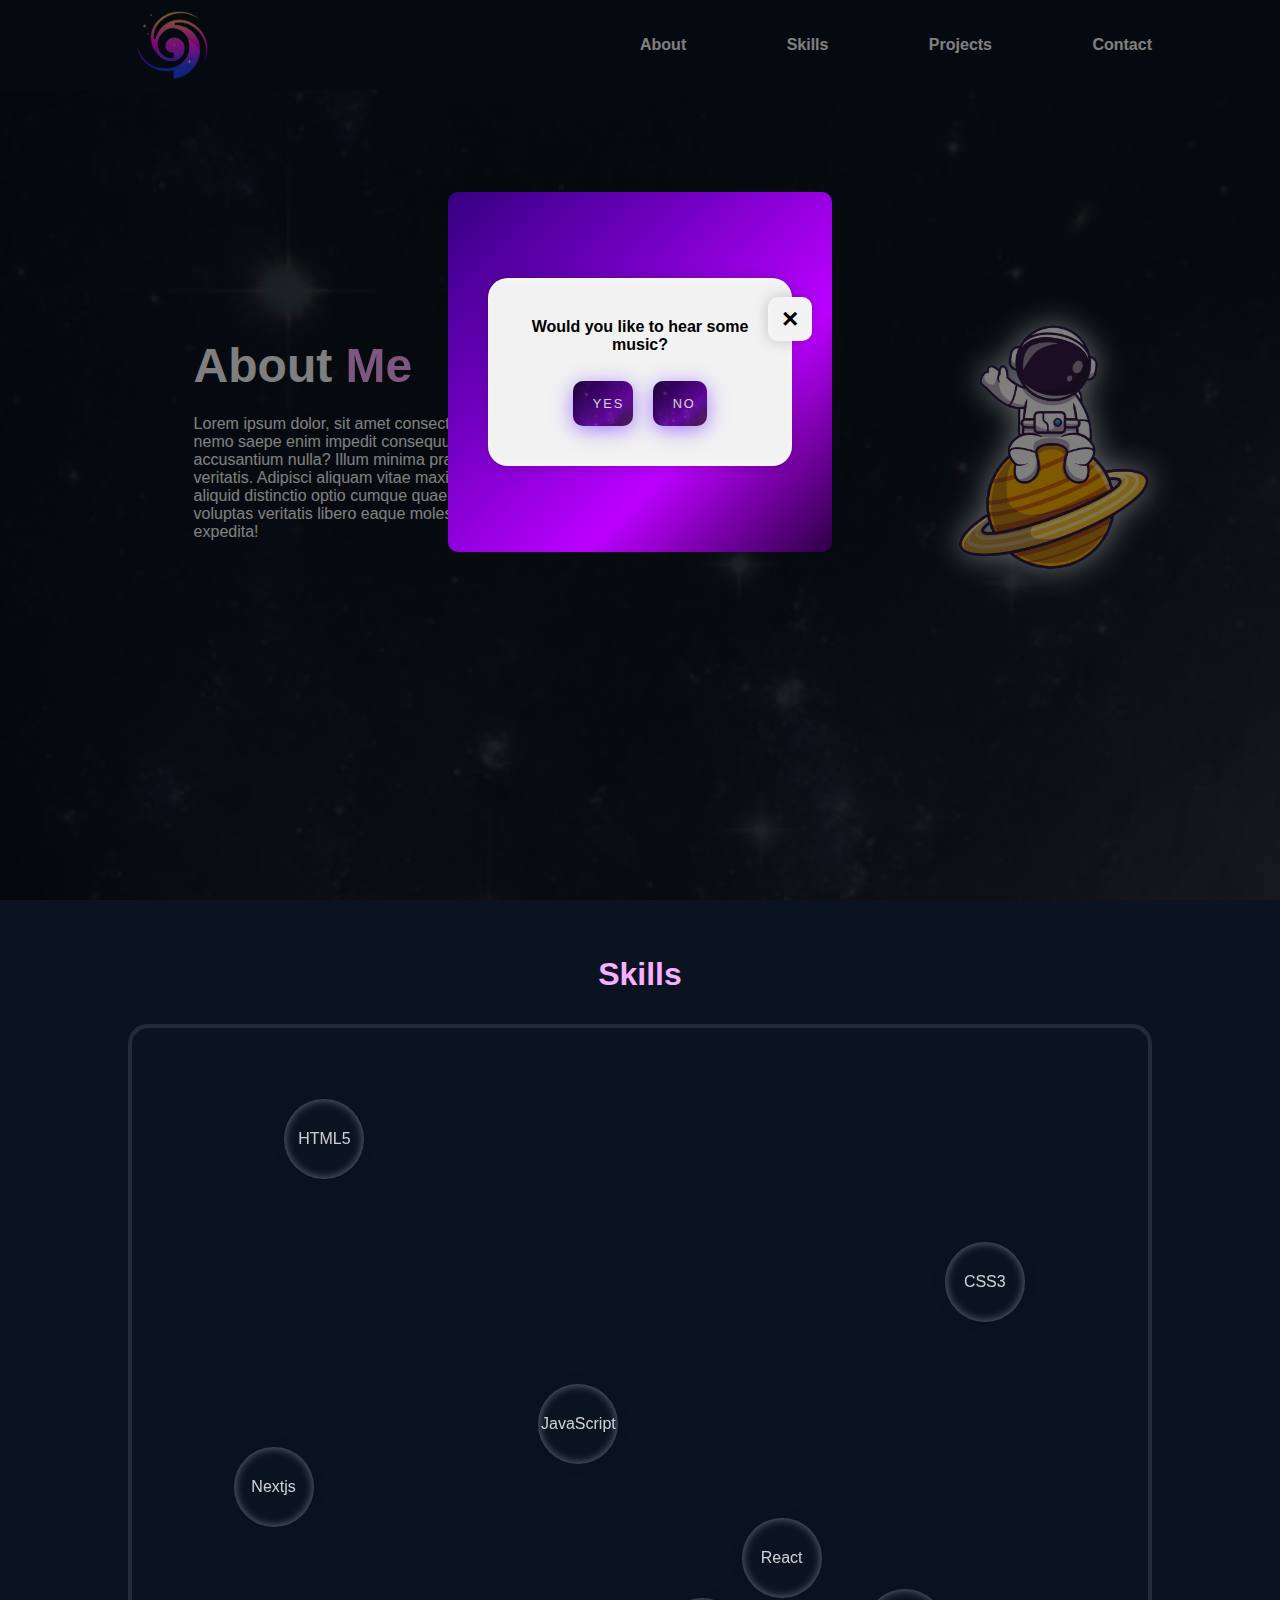
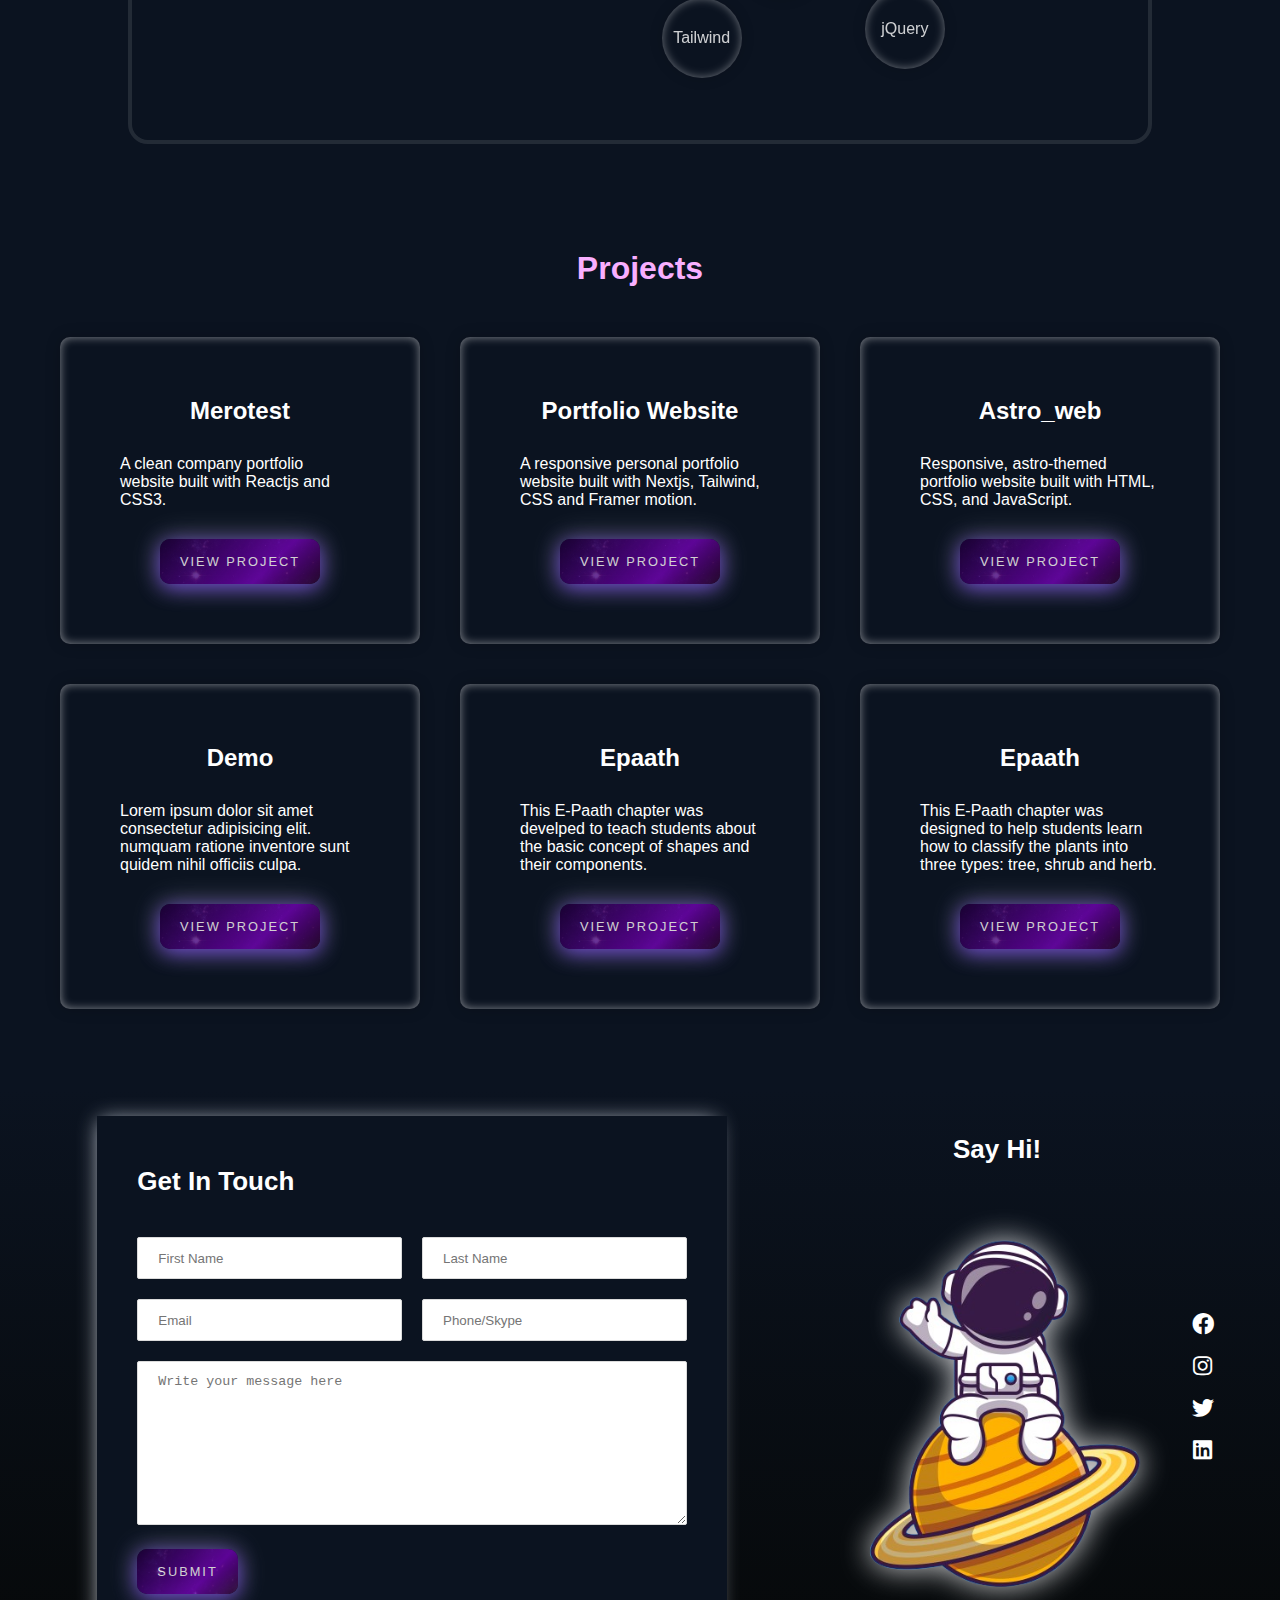
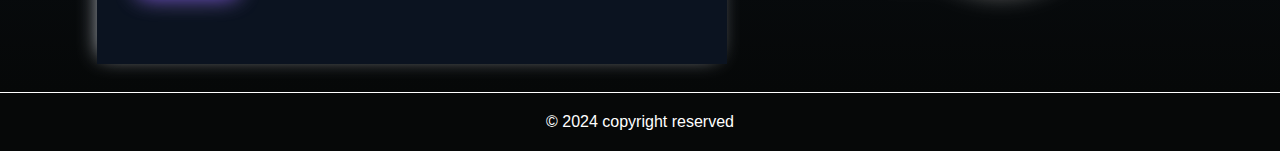
==== index.html @ e35e748c "astro themed portfolio website" ====
<!DOCTYPE html>
<html lang="en">

<head>
    <meta charset="UTF-8">
    <meta name="viewport" content="width=device-width, initial-scale=1.0">
    <link rel="preconnect" href="https://fonts.googleapis.com">
    <link rel="preconnect" href="https://fonts.gstatic.com" crossorigin>
    <link href="https://fonts.googleapis.com/css2?family=Sora:wght@100..800&display=swap" rel="stylesheet">
    <link rel="stylesheet" href="https://cdnjs.cloudflare.com/ajax/libs/font-awesome/6.0.0-beta3/css/all.min.css">

    
<link rel="stylesheet" href="./CSS/style.css">
    <link rel="stylesheet" href="./CSS/button.css">
    <link rel="stylesheet" href="./CSS/common.css">
    <title>Portfolio - day1</title>
</head>

<body>

<!-- Header Section -->
<header id="headerdiv">
    <nav>
        <img src="./Public/logo.png" alt="logo" />
        <button class="nav-toggle" aria-label="toggle navigation">
            &#9776;
        </button>
        <ul class="navclass">
            <li><a href="#about">About</a></li>
            <li><a href="#skills">Skills</a></li>
            <li><a href="#projects">Projects</a></li>
            <li><a href="#contact">Contact</a></li>
        </ul>
    </nav>
</header>


    <!-- Main Content Section -->
    <main>
        <!-- About Section -->
        <section id="about">
            <!-- <video src="./blackhole.webm" width="1000" autoplay muted loop class="herovideo" class="about_video"></video> -->
            <div class="about_info">
              
                <article class="about_info_text">
                    <h1>About <span>Me</span></h1>
                    <p>Lorem ipsum dolor, sit amet consectetur adipisicing elit. Harum aliquid eum nemo saepe enim
                        impedit consequuntur, voluptatibus minima incidunt hic accusantium nulla? Illum minima
                        praesentium adipisci dicta laboriosam error veritatis.
                        Adipisci aliquam vitae maxime dignissimos sit, delectus autem nemo aliquid distinctio optio
                        cumque quae vero exercitationem odio ipsa veniam voluptas veritatis libero eaque molestias.
                        Quisquam tempora ab dolorem quo expedita!
                      
                    </p>
                </article>
                <img src="./Public/astro.png" alt="error loading page" class="about_img">
            </div>
        </section>

      <!-- Skills Section -->
  <section id="skills">
    <header>
        <h2 class="header_skills">Skills</h2>
    </header>
    <ul class="skills_ul">
        <li>HTML5</li>
        <li>CSS3</li>
        <li>JavaScript</li>
        <li>React</li>
        <li>jQuery</li>
        <li>Tailwind</li>
        <li>Nextjs</li>
    </ul>
</section>

<!-- Projects Section -->
<section id="projects">
    <header>
        <h2 class="header_projects" >Projects</h2>
    </header>
   <div class="projects_card">
    <article class="1">
        <h3>Merotest</h3>
        <p>A clean company portfolio website built with Reactjs and CSS3.</p>
        <button type="button" class="space-button" onclick="window.open('https://merotest.vercel.app/', '_blank');">
          View project
      </button>
    </article>
    <article article class="2">
        <h3>Portfolio Website</h3>
        <p>A responsive personal portfolio website built with Nextjs, Tailwind, CSS and Framer motion.</p>
        <button type="button" class="space-button">View project</button>
    </article>
    <article article class="3">
        <h3>Astro_web</h3>
        <p>Responsive, astro-themed portfolio website built with HTML, CSS, and JavaScript.</p>
        <button type="button" class="space-button">View project</button>
    </article>
    <!-- 4th -->
    <article article class="4">
        <h3>Demo</h3>
        <p>Lorem ipsum dolor sit amet consectetur adipisicing elit.
          numquam ratione inventore sunt quidem nihil officiis culpa.</p>
        <button type="button" class="space-button">View project</button>
    </article>

    <!-- 5th -->
    <article article class="5">
        <h3>Epaath</h3>
        <p>This E-Paath chapter was develped to teach students about the basic concept
           of shapes and their components.</p>

        <button type="button" class="space-button" onclick="window.open('https://epaath.olenepal.org/start.html?id=scilap01&lang=en&grade=1', '_blank');">
          View project
      </button>
    </article>

    <!-- 6th -->
    <article class="6">
      <h3>Epaath</h3>
      <p>This E-Paath chapter was designed to help students learn how to classify the plants into three types: tree, shrub and herb.</p>
      <button type="button" class="space-button" onclick="window.open('https://epaath.olenepal.org/start.html?id=matngs01&lang=en&grade=2', '_blank');">
          View project
      </button>
  </article>
  

   </div>
</section>

        
<!-- Contact Form Section -->
<section id="contact" class="footer_get_touch_outer">
    <div class="container">
      <div class="footer_get_touch_inner grid-70-30">
        <div class="colmun-70 get_form">
          <div class="get_form_inner">
            <div class="get_form_inner_text">
              <h3>Get In Touch</h3>
            </div>
            <form action="#">
              <div class="grid-50-50">
                <input type="text" placeholder="First Name" required>
                <input type="text" placeholder="Last Name" required>
                <input type="email" placeholder="Email" required>
                <input type="tel" placeholder="Phone/Skype" required>
              </div>
              <div class="grid-full">
                <textarea placeholder="Write your message here" cols="30" rows="10" required></textarea>
                <button type="submit" class="space-button">Submit</button>
              </div>
            </form>
          </div>
        </div>
        <div class="colmun-30 get_say_form">
          <h5>Say Hi!</h5>
            <img src="./Public/astro.png" alt="Contact Image" style="max-width:100%; height:auto;">
          
          <ul class="get_say_social-icn">
            <li><a href="#"><i class="fab fa-facebook"></i></a></li> <!-- Facebook brand icon -->
            <li><a href="#"><i class="fab fa-instagram"></i></a></li> <!-- Instagram brand icon -->
            <li><a href="#"><i class="fab fa-twitter"></i></a></li> <!-- Twitter brand icon -->
            <li><a href="#"><i class="fab fa-linkedin"></i></a></li> <!-- LinkedIn brand icon -->
          </ul>
        </div>       
        </div>        
      </div>
    </div>
  </section>

  <!-- Footer Section -->
  <footer >
    <p>&copy; 2024 copyright reserved</p>
</footer>
    </main>
    <audio id="background-audio" loop autoplay controls muted>
      <source src="./Public/audio.mp3" type="audio/mp3">
      Your browser does not support audio.
  </audio>
  
  
  <!-- Modal Structure -->
  <div id="music-modal" class="modal">
      <div class="modal-content">
     <span class="close-button">&times;</span>
     <div class="top">    
      <h2 class="modal_h2">Would you like to hear some music?</h2>
      <div class="btn">  <button id="yes-button" class="space-button btn-modal">Yes</button>
          <button id="no-button" class="space-button btn-modal">No</button></div></div>
  
  </div>
  </div>
</body>
<script src="./JS/script.js"></script>
</html>
---- CSS/style.css ----
* {
    padding: 0;
    margin: 0;
    box-sizing: border-box;
}

html,
body {
    margin: 0;
    padding: 0;
    overflow-x: hidden;
    /* font-family: "Sora", sans-serif;
    font-family: "Roboto Condensed", sans-serif; */
    font-family: "Roboto Flex", sans-serif;
    font-weight: 500;
    font-style: normal;
  
    /* Prevent horizontal overflow */
}


body::after{
     content: '';
    position: absolute;
    top: 0;
    left: 0;
    width: 100%;
    height: 100%;
    background-image: url('/Public/sky-space-dark-galaxy.jpg'); /* Use a sparkle/star texture image */
    background-size: 200%;
    opacity: 0.2;
    pointer-events: none; /* Ensure it doesn't interfere with button functionality */
    animation: sparkle 5s linear infinite;
    
}
#background-audio{
display: none;
}

#headerdiv {
    height: 10vh;
    background: #0b1320;
    width: 100%;
    position: fixed;
    z-index: 999;
}

/* General navbar styling */
nav {
    display: flex;
    justify-content: space-between;
    align-items: center;
    width: 80%;
    margin: 0 auto;
    height: 100%;
    flex-wrap: nowrap;
}

.navclass {
    display: flex;
    align-items: center;
    justify-content: space-between;
    width: 50%;
}

nav>img{
    height: 100%;
    object-fit: contain;
}
/* Hide the nav links initially on smaller screens */
ul {
    list-style: none;
    display: flex;
    flex-direction: row;
    gap: 1rem;
}

ul > li > a {
    text-decoration: none;
    color: white;
    font-weight: bold;
}
.nav-toggle {
    display: none;
}
/* Responsive styling for small screens */
@media screen and (max-width: 768px) {
    nav {
        position: relative;
        width: 100%;
        padding: 0;
    }

    /* Toggle button (hamburger menu) styling */
    .nav-toggle {
        display: block;
        background-color: transparent;
        color: white;
        border: none;
        font-size: 3rem;
        cursor: pointer;
        margin-right: 20px;
    }

    /* Initially hide the navigation links */
    .navclass {
        position: fixed;
        top: 0;
        left: -100%; /* Hidden outside the viewport */
        width: 70%; /* Adjust width of the menu */
        height: 100vh;
        background: rgba(255, 255, 255, 0.2); /* Glassmorphism effect */
        backdrop-filter: blur(10px);
        display: flex;
        flex-direction: column;
        justify-content: center;
        gap: 1.5rem;
        transition: left 0.5s ease; /* Smooth transition for sliding */
        z-index: 1000;
    }

    /* Show the menu when active */
    .navclass.active {
        left: 0; /* Slide in from the left */
    }

    ul {
        flex-direction: column;
        gap: 1.5rem;
        margin: 0;
        padding: 0;
    }

    ul > li {
        text-align: center;
    }

    ul > li > a {
        color: #fff;
        font-size: 1.2rem;
        text-transform: uppercase;
    }

   
}

/* navbar ends */

/* about section starts here */
#about {
    position: relative;
    box-sizing: border-box;
    height: 100dvh;
    background: #0b1320;
    display: flex;
    justify-content: center;
    align-items: center;
    padding: 20px;
}

.about_info {
    display: flex;
    justify-content: space-between;
    align-items: center;
    width: 90%;
    max-width: 1200px;
}

/* Text section */
.about_info_text {
    flex-grow: 2;
    color: white;
    padding: 10%;
}

.about_info_text > h1 {
    font-size: 3rem;
    font-weight: bolder;
}

.about_info_text > p {
    margin: 22px 0px;
    font-size: 1rem;
}

/* Image styling */
.about_img {
    max-width: 100%;
    height: auto;
    width: 300px;
    margin-left: 20px;
    filter: drop-shadow(0 0 15px rgba(255, 255, 255, 0.8)); /* Creates a soft glow */
}

/* Responsive design */
@media (max-width: 1024px) {
    .about_info {
        flex-direction: column;
        align-items: center;
        text-align: center;
    }

    .about_info_text {
        padding: 5%;
    }

    .about_info_text > h1 {
        font-size: 2.5rem;
    }

    .about_img {
        margin-left: 0;
        margin-top: 20px;
        width: 250px;
    }
}

@media (max-width: 768px) {
    .about_info_text > h1 {
        font-size: 2rem;
    }

    .about_info_text > p {
        font-size: 0.9rem;
    }

    .about_img {
        width: 200px;
    }
}

@media (max-width: 480px) {
    .about_info_text > h1 {
        font-size: 1.5rem;
    }

    .about_info_text > p {
        font-size: 0.8rem;
    }

    .about_img {
        width: 150px;
    }
}

/* Skills section */
#skills {
    background: #0b1320;
    display: flex;
    flex-direction: column;
    align-items: center;
    justify-content: space-around;
    padding: 50px 0;
    height: 100vh;
   
}

/* Header styling */
.header_skills,
.header_projects {
    margin-bottom: 20px;
    font-size: 2rem;
    color: #fff;
}

/* Skills container */
.skills_ul {
    position: relative;
    width: 80%;
    height: 80vh;
    /* Control the height of the bubble area */
    display: flex;
    justify-content: space-evenly;
    align-items: center;
    flex-wrap: wrap;
    border: 4px solid rgba(255, 255, 255, 0.1);
    border-radius: 20px;
    overflow: hidden;
    /* Keep bubbles inside */
}

/* Bubble appearance */
.skills_ul>li {
    position: absolute;
    border-radius: 50%;
    height: 80px;
    width: 80px;
    display: flex;
    align-items: center;
    justify-content: center;
    font-size: 1rem;
    color: #fff;
    border: radial-gradient(circle at 30% 30%, rgba(255, 255, 255, 0.7), rgba(255, 255, 255, 0.2));
    /* Bubble gradient */
    box-shadow: inset 0 0 10px rgba(255, 255, 255, 0.5), 0 0 15px rgba(0, 0, 0, 0.2);
    /* Light shadow and reflection */
    animation: float 15s ease-in-out infinite;
    opacity: 0.8;
    z-index: 1;
}

/* Different starting positions for scattered layout */
.skills_ul>li:nth-child(1) {
    top: 10%;
    left: 15%;
    animation-duration: 12s;
}

.skills_ul>li:nth-child(2) {
    top: 30%;
    left: 80%;
    animation-duration: 16s;
}

.skills_ul>li:nth-child(3) {
    top: 50%;
    left: 40%;
    animation-duration: 14s;
}

.skills_ul>li:nth-child(4) {
    bottom: 20%;
    left: 60%;
    animation-duration: 18s;
}

.skills_ul>li:nth-child(5) {
    bottom: 10%;
    right: 20%;
    animation-duration: 20s;
}

.skills_ul>li:nth-child(6) {
    top: 80%;
    right: 40%;
    animation-duration: 10s;
}

.skills_ul>li:nth-child(7) {
    bottom: 30%;
    left: 10%;
    animation-duration: 15s;
}

/* Animation: floating and drifting */
@keyframes float {
    0% {
        transform: translate(0, 0) scale(1);
        opacity: 0.6;
    }

    25% {
        transform: translate(30px, -50px) scale(1.1);
        opacity: 0.8;
    }

    50% {
        transform: translate(-30px, -100px) scale(0.9);
        opacity: 1;
    }

    75% {
        transform: translate(60px, -30px) scale(1.2);
        opacity: 0.7;
    }

    100% {
        transform: translate(0, 0) scale(1);
        opacity: 0.6;
    }
}

/* Projects Section */
#projects {
    background:#0b1320;
    display: flex;
    flex-direction: column;
    align-items: center;
    justify-content: space-around;
    padding: 50px;
    height: 100%;
    
}

.projects_card {
    display: grid;
    grid-template-columns: repeat(3, 1fr); /* 3 equal columns */
    gap: 20px; 
    color: white;
    width: 100%;
    margin: 20px;
  }
  

.projects_card>article {
    display: flex;
    flex-direction: column;
    align-items: center;
    align-content: center;
    justify-content: center;
    margin: 10px 10px 10px 10px;
    padding: 60px;
    box-shadow: inset 0 0 10px rgba(255, 255, 255, 0.5), 0 0 15px rgba(0, 0, 0, 0.2);
    border-radius: 10px;
    gap: 30px;
}

article h3 {
    font-size: 1.5rem;
}

article p {
    font-size: 1rem;
}

article>h1>span{
    background:  #f9afff;
    -webkit-background-clip: text; /* For Safari */
    background-clip: text;
    color: transparent;
}

article h3 {
    font-size: 1.5rem;
}

article p {
    font-size: 1rem;
}

.space-button {
    padding: 10px 20px;
    border: none;
    color: black;
    border-radius: 5px;
    cursor: pointer;
}

/* Responsive Design */

/* For medium screens (Tablets, smaller desktops) */
@media (max-width: 1024px) {
    .projects_card {
        grid-template-columns: repeat(2, 1fr); /* 2 columns */
    }

    .projects_card > article {
        padding: 30px;
    }
}

/* For small screens (Mobile devices) */
@media  (max-width: 768px) {
    .projects_card {
        grid-template-columns: 1fr; /* Single column */
    }

    .projects_card > article {
        padding: 20px;
    }

    article h3 {
        font-size: 1.2rem;
    }

    article p {
        font-size: 0.9rem;
    }

    .space-button {
        padding: 8px 16px;
    }
}


/* skills section ends here */

/* *************************************** */


/* contact section starts from here */
  #contact{
    background: linear-gradient(to bottom, #0b1320, #060808);
  }
  .container {
    width: 95%;
    max-width: 1140px;
    margin: auto;
  }
  .grid-70-30 {
    display: grid;
    grid-template-columns: 60% 40%;
  }
  .get_form{
    margin: 4%;
    background: #0b1320;
  }
  .get_form_inner {
    display: block;
    padding: 50px 40px;
    box-shadow: -4px -2px 20px -7px #cfd5df;
  }
  input[type="text"], input[type="text"], input[type="email"], input[type="tel"] {
    border: 1px solid #dbdbdb;
    border-radius: 2px;
    color: #333;
    height: 42px;
    padding: 0 0 0 20px;
    width: 100%;
    outline: 0;
  }
  .grid-50-50 {
    display: grid;
    grid-template-columns: 1fr 1fr;
    grid-gap: 20px;
  }
  .grid-full {
    margin: 20px 0;
  }
  textarea {
    border: 1px solid #dbdbdb;
    border-radius: 2px;
    color: #333;
    padding: 12px 0 0 20px;
    width: 100%;
    outline: 0;
    margin-bottom: 20px;
  }
  .get_form_inner_text h3 {
    color: white;
    font-size: 26px;
    font-weight: 600;
    margin-bottom: 40px;
  }

  .get_say_form {
    display: inline-block;
    padding: 45px 0 25px 30px;
    position: relative;
    text-align: center;
  }
  .get_say_form>img{
     filter: drop-shadow(0 0 15px rgba(255, 255, 255, 0.8)); /* Creates a soft glow */
  }
  .get_say_form h5 {
    color: #fff;
    font-size: 26px;
    margin: 0 0 40px;
  }

  ul {
    list-style: none;
    padding: 0;
    margin: 0;
  }
  .get_say_social-icn {
    display: flex;
    position: absolute;
    flex-direction: column;
    top: 37%;
    left: 96%;
  }
  .get_say_social-icn a {
    font-size: 22px;
    color: #fff;
    padding: 0 20px 0 0;
  }
  .get_say_info_sec i {
    color: #fff;
    font-size: 32px;
  }
  .get_say_info_sec > li {
    display: grid;
    grid-template-columns: 40px auto;
    align-items: center;
    margin-bottom: 40px;
  }
  .get_say_info_sec > li a {
    width: 100%;
    display: block;
    padding: 15px 25px;
    color: #fff;
    font-size: 16px;
    text-decoration: unset;
    font-weight: 500;
    background: #162b65;
    border-radius: 5px 0 0 5px;

  }
  #contact{
    transition: all 0.3s ease;
    position: relative;
    cursor: pointer;
    overflow: hidden;
  }

  /* for responsive */

  @media (max-width: 768px) {
.grid-70-30{
    grid-template-columns: 1fr;
}
  }

  footer{
    display: flex;
    justify-content: center;
    align-items: center;
    color: white;
    background: #060808;
    padding: 20px;
    border-top: 1px solid white;
}
---- CSS/button.css ----
/* Space-themed button */
.space-button {
    padding: 15px 20px;
    font-size: 0.8rem;
    font-family: 'Arial', sans-serif;
    color: white;
    text-transform: uppercase;
    letter-spacing: 2px;
    border: none;
    border-radius: 10px;
    background: linear-gradient(135deg, #1f003d, #440078, #6e00b6, #22002a); /* Galactic gradient */
    box-shadow: 0 4px 20px rgba(130, 75, 255, 0.7), 0 0 30px rgba(255, 255, 255, 0.3); /* Outer glow */
    position: relative;
    cursor: pointer;
    overflow: hidden;
    transition: all 0.3s ease;
}

.space-button::before {
    content: '';
    position: absolute;
    top: 50%;
    left: 50%;
    width: 300%;
    height: 300%;
    background: radial-gradient(circle at 50% 50%, rgba(255, 255, 255, 0.6), rgba(255, 255, 255, 0.2), rgba(0, 0, 0, 0));
    transform: translate(-50%, -50%);
    opacity: 0;
    transition: all 0.5s ease;
}

.space-button:hover::before {
    opacity: 1;
    transform: translate(-50%, -50%) scale(0.9); /* Shrink the radial effect on hover */
}

.space-button:hover {
    background: linear-gradient(135deg, #360082, #7100c1, #bb00ff, #2f0047); /* Change gradient on hover */
    box-shadow: 0 4px 25px rgba(130, 75, 255, 0.9), 0 0 40px rgba(255, 255, 255, 0.5); /* Intensify glow */
}

.space-button:active {
    transform: scale(0.98); /* Button press effect */
}

/* Optional: Add some subtle sparkles */
.space-button::after {
    content: '';
    position: absolute;
    top: 0;
    left: 0;
    width: 100%;
    height: 100%;
    background-image: url('../Public/sky-space-dark-galaxy.jpg'); /* Use a sparkle/star texture image */
    background-size: 200%;
    opacity: 0.2;
    pointer-events: none; /* Ensure it doesn't interfere with button functionality */
    animation: sparkle 5s linear infinite;
}

@keyframes sparkle {
    0% {
        background-position: 0 0;
    }
    100% {
        background-position: 100% 100%;
    }
}
---- CSS/common.css ----
.header_skills, .header_projects{
    color: #f9afff;
    font-weight:bolder;
font-size: 2rem;
} 
.modal {
  display: none; /* Initially hidden */
  position: fixed;
  z-index: 999999;
  left: 0;
  top: 0;
  width: 100%;
  height: 100%;
  background-color: rgba(0, 0, 0, 0.5); /* Semi-transparent background */
}

.modal-content {
  display: flex;
  flex-direction: column;
  align-items: center;
  justify-content: center;
  background: linear-gradient(135deg, #360082, #7100c1, #bb00ff, #2f0047); /* Change gradient on hover */
  margin: 15% auto;
  padding: 20px;
  width: 30%;
  height: 40%;
  border-radius: 10px;
  gap: 30px;
}


.close-button {
  position: absolute;
  color: black;
  /* float: right; */
  font-size: 28px;
  font-weight: bold;
  box-shadow: inset 0 0 10px rgba(255, 255, 255, 0.5), 0 0 15px rgba(0, 0, 0, 0.2);
  border-radius: 10px;
  top: 33%;
  left: 60%;
  background-color: #f2f2f2; /* Slight hover effect */
  padding: 6px 14px 6px 14px;
}

.close-button:hover, .close-button:focus {
  text-decoration: none;
  cursor: pointer;
 
transition: ease 1s;
}

.top {
  display: flex;
  flex-direction: column;
  align-items: center;
  justify-content: center;
  padding: 40px;
  margin: 20px;
  background-color: #f2f2f2; /* Slight hover effect */
  gap: 3px;
  box-shadow: inset 0 0 10px rgba(255, 255, 255, 0.5), 0 0 15px rgba(0, 0, 0, 0.2);
  border-radius: 20px;
}

.modal_h2 {
  font-size: 1rem;
  text-align: center;
}

.btn {
  display: flex; /* Align buttons horizontally */
  justify-content: space-between; /* Space between the buttons */
  gap: 20px; /* Add space between buttons */
  margin-top: 11%;
  width: 60%; /* Ensure the button container takes full width */
}


.about_info, .get_form, img{
  z-index:99;
}
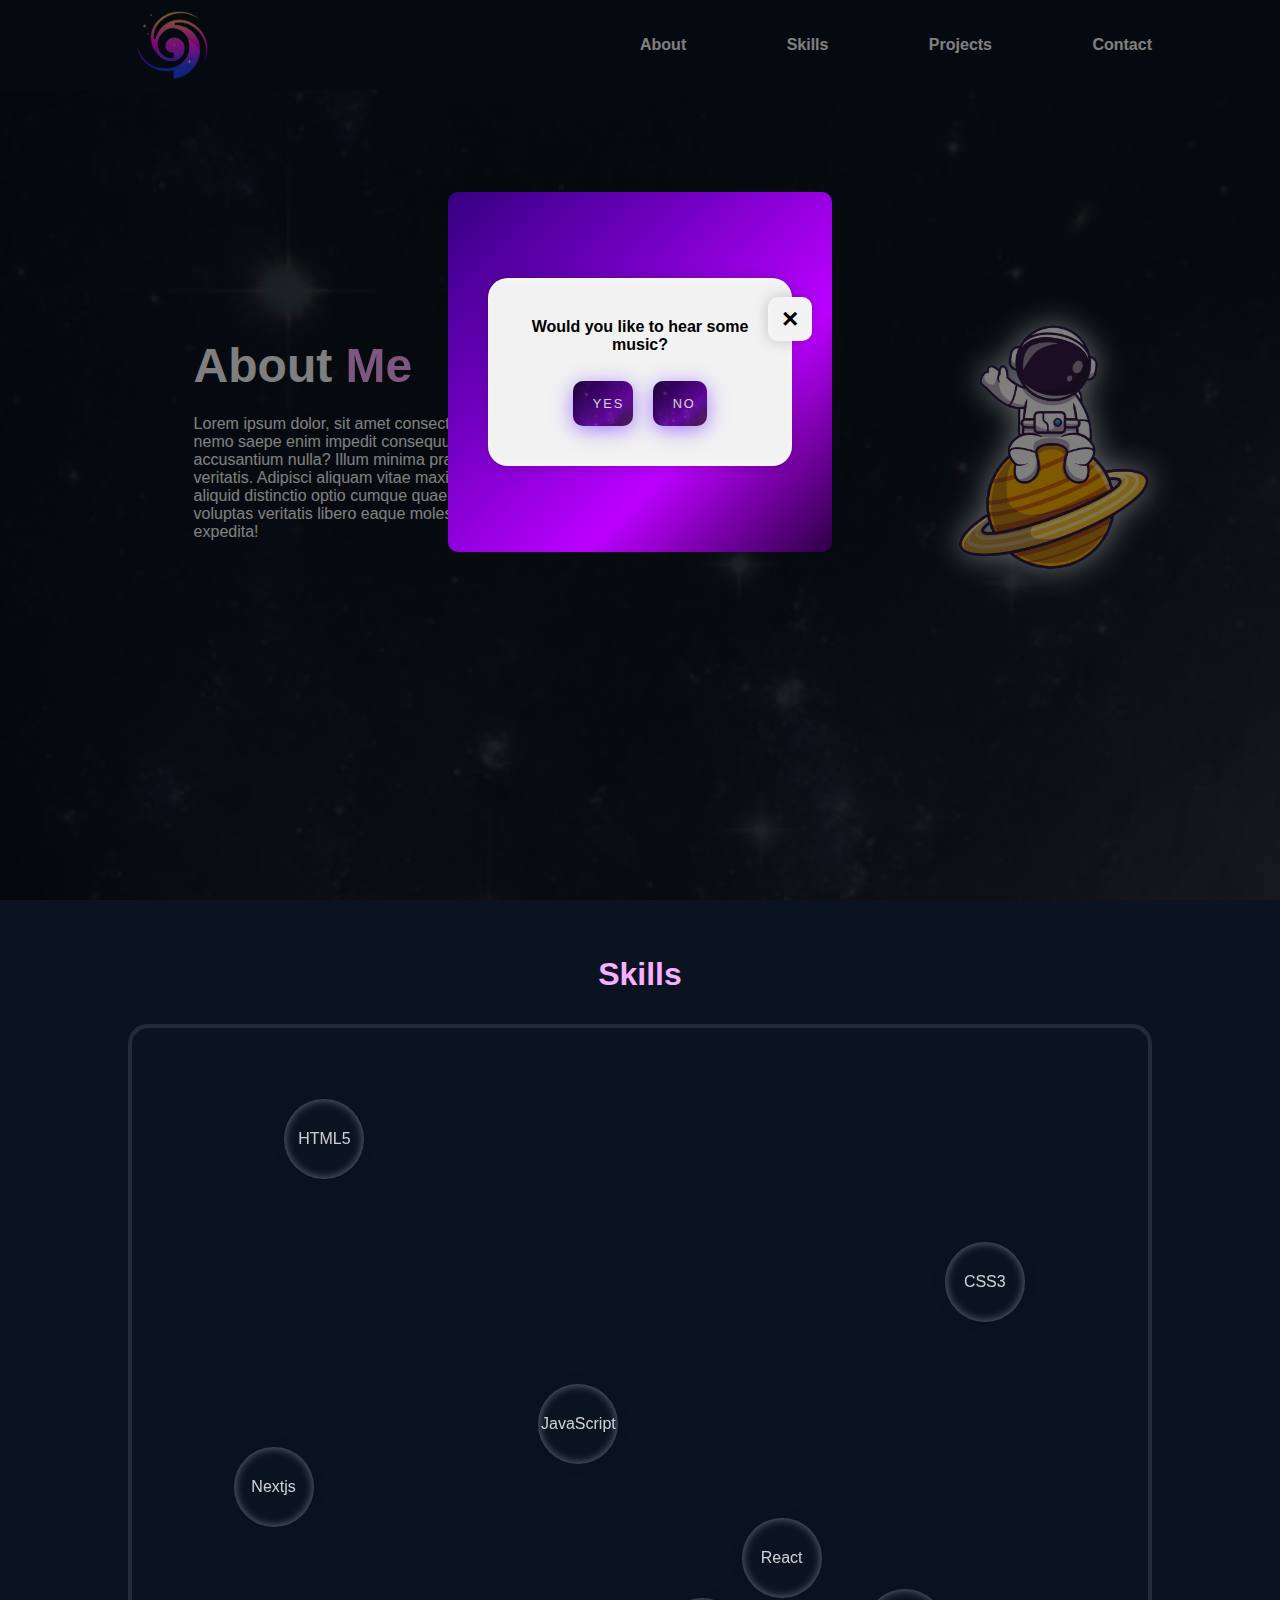
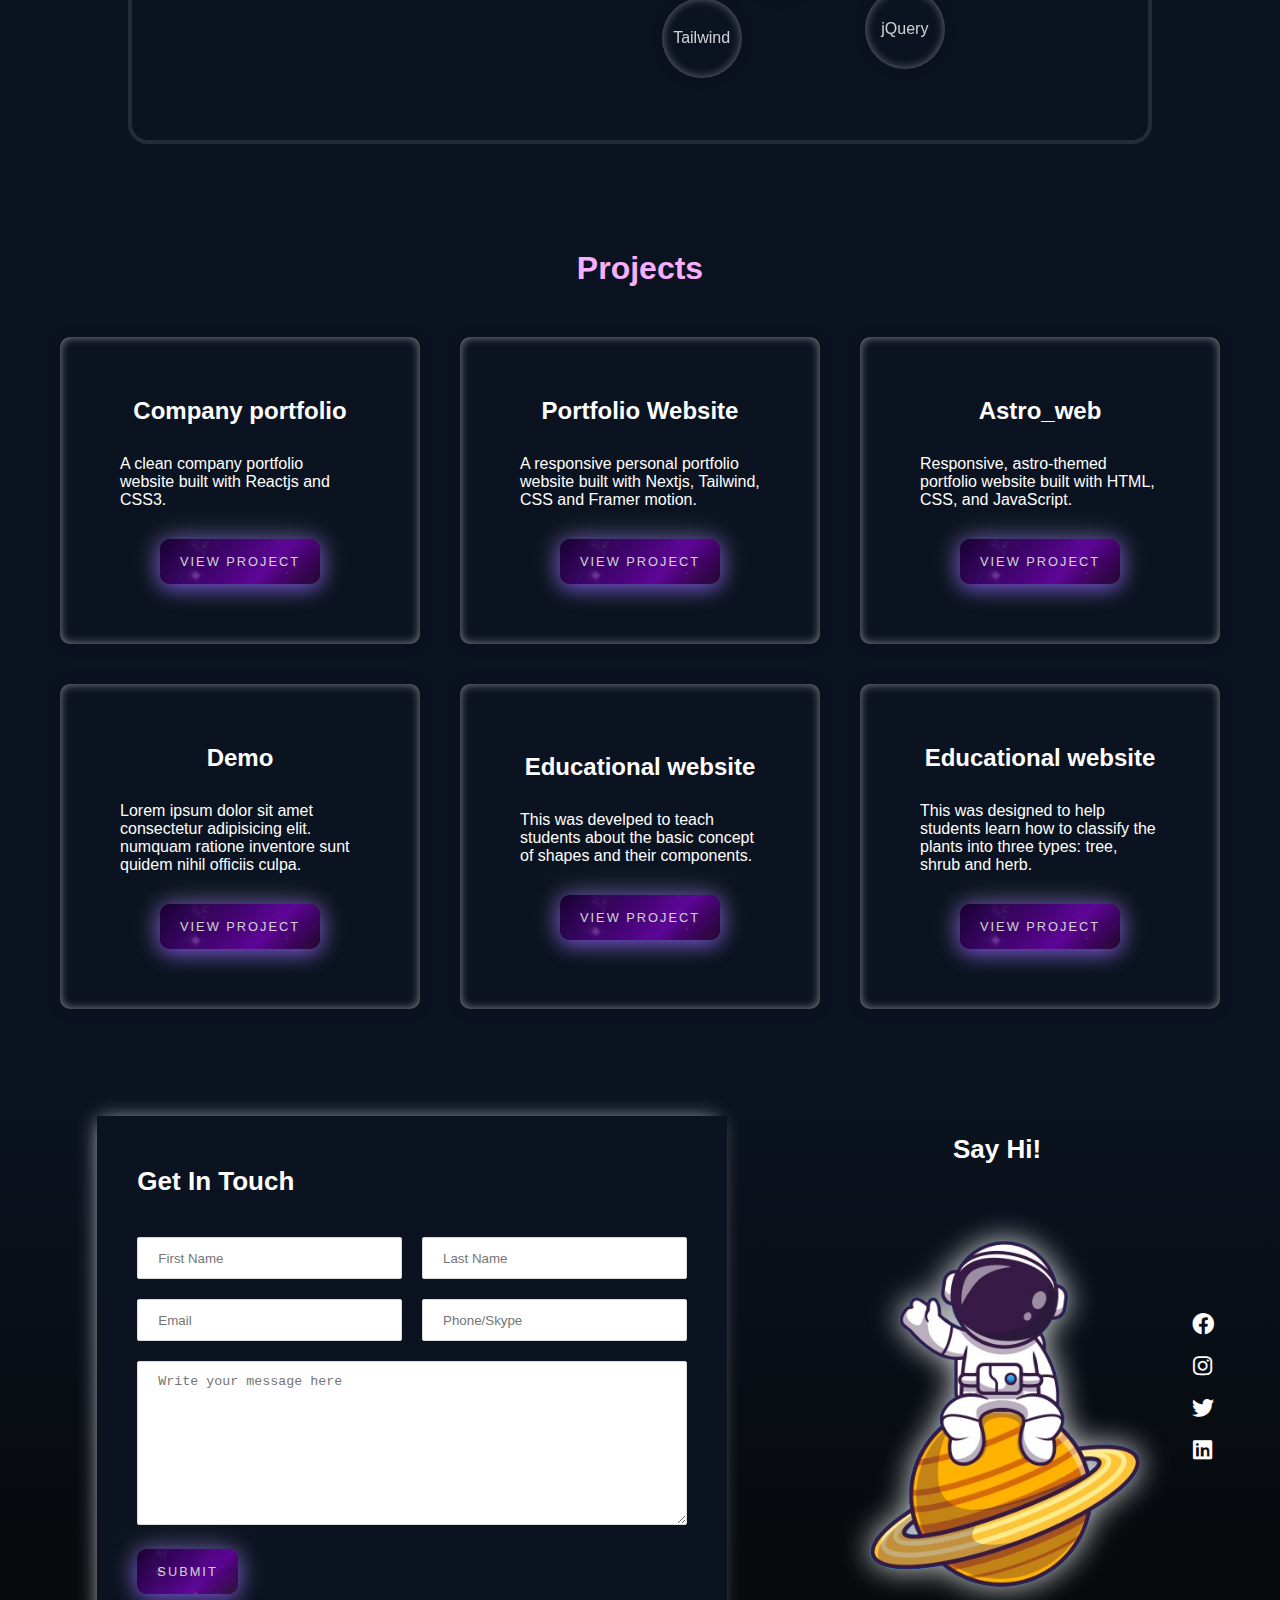
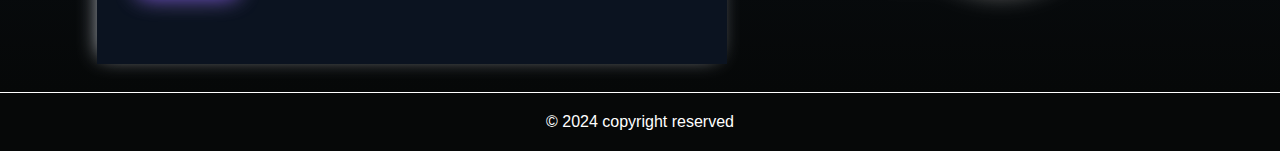
==== commit bb8422cc: "changes" ====
--- a/index.html
+++ b/index.html
@@ -80,7 +80,7 @@
     </header>
    <div class="projects_card">
     <article class="1">
-        <h3>Merotest</h3>
+        <h3>Company portfolio</h3>
         <p>A clean company portfolio website built with Reactjs and CSS3.</p>
         <button type="button" class="space-button" onclick="window.open('https://merotest.vercel.app/', '_blank');">
           View project
@@ -106,8 +106,8 @@
 
     <!-- 5th -->
     <article article class="5">
-        <h3>Epaath</h3>
-        <p>This E-Paath chapter was develped to teach students about the basic concept
+        <h3>Educational website</h3>
+        <p>This was develped to teach students about the basic concept
            of shapes and their components.</p>
 
         <button type="button" class="space-button" onclick="window.open('https://epaath.olenepal.org/start.html?id=scilap01&lang=en&grade=1', '_blank');">
@@ -117,8 +117,8 @@
 
     <!-- 6th -->
     <article class="6">
-      <h3>Epaath</h3>
-      <p>This E-Paath chapter was designed to help students learn how to classify the plants into three types: tree, shrub and herb.</p>
+      <h3>Educational website</h3>
+      <p>This was designed to help students learn how to classify the plants into three types: tree, shrub and herb.</p>
       <button type="button" class="space-button" onclick="window.open('https://epaath.olenepal.org/start.html?id=matngs01&lang=en&grade=2', '_blank');">
           View project
       </button>
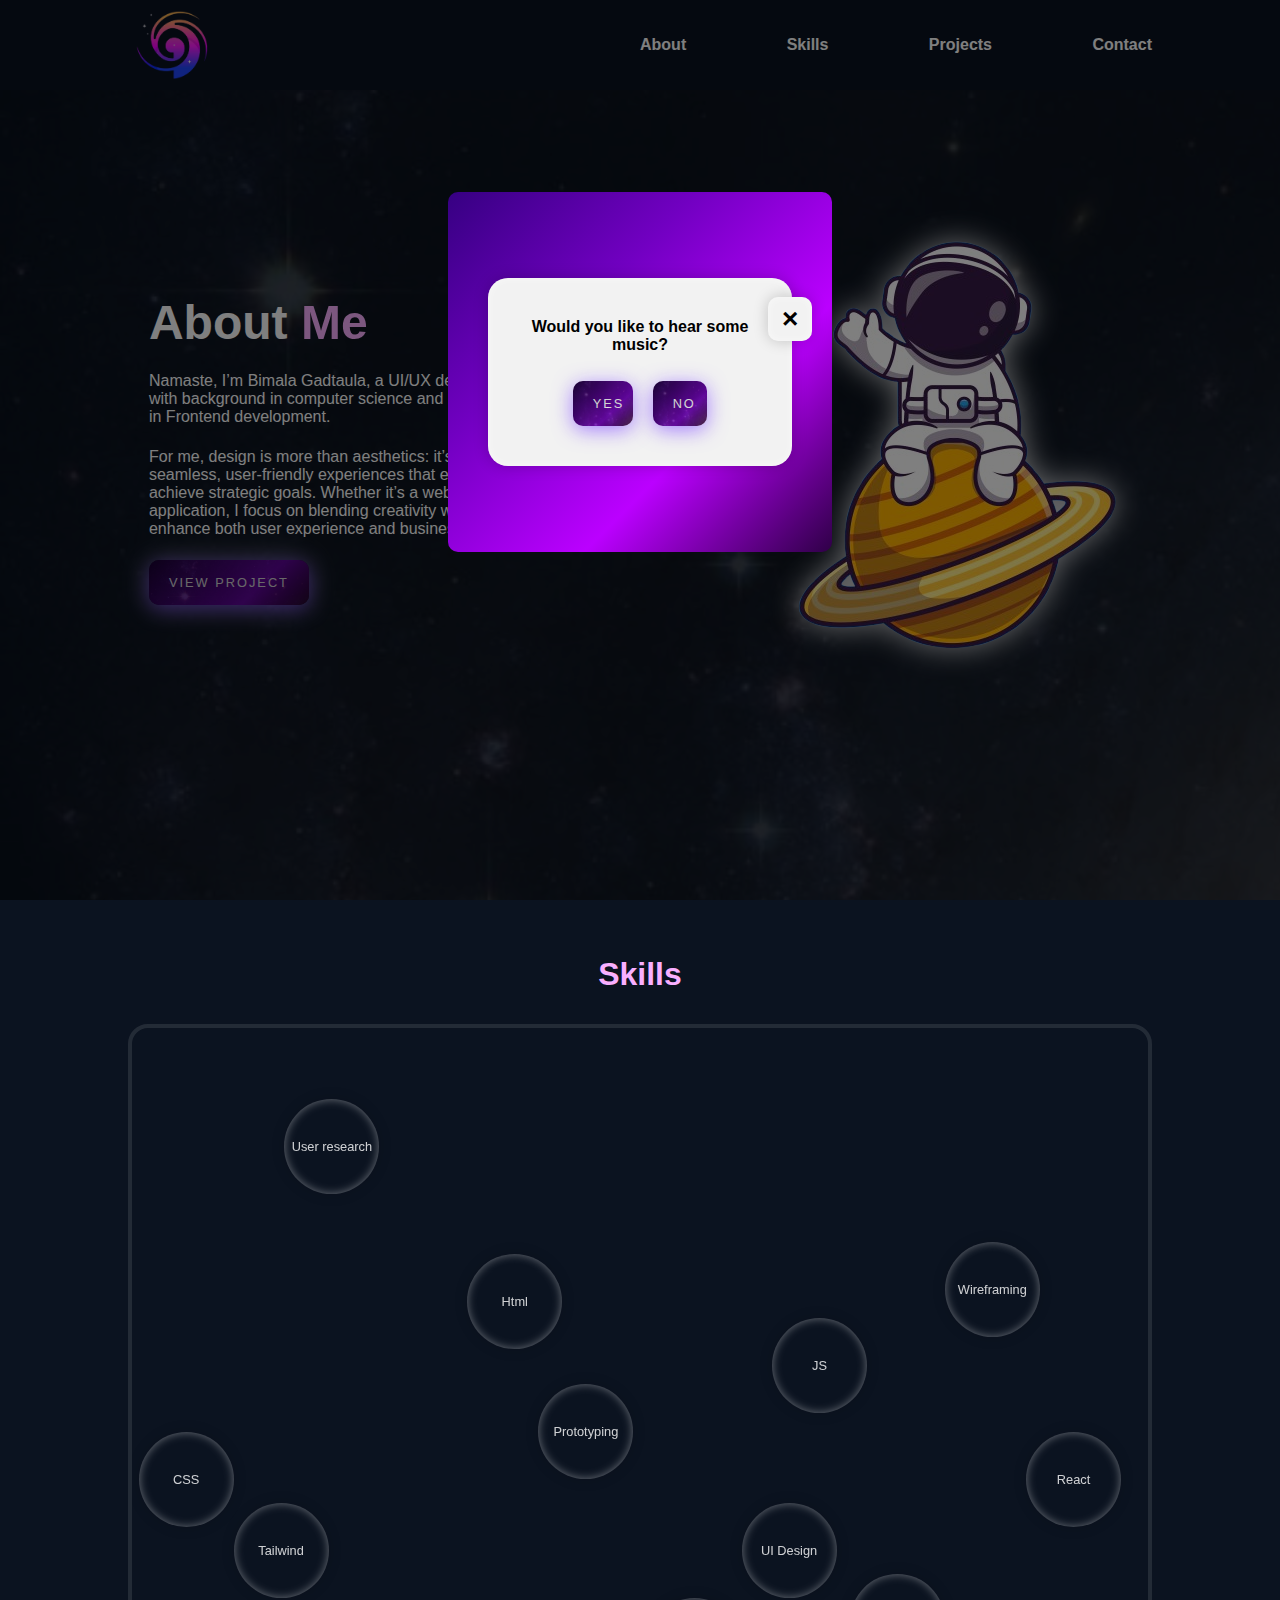
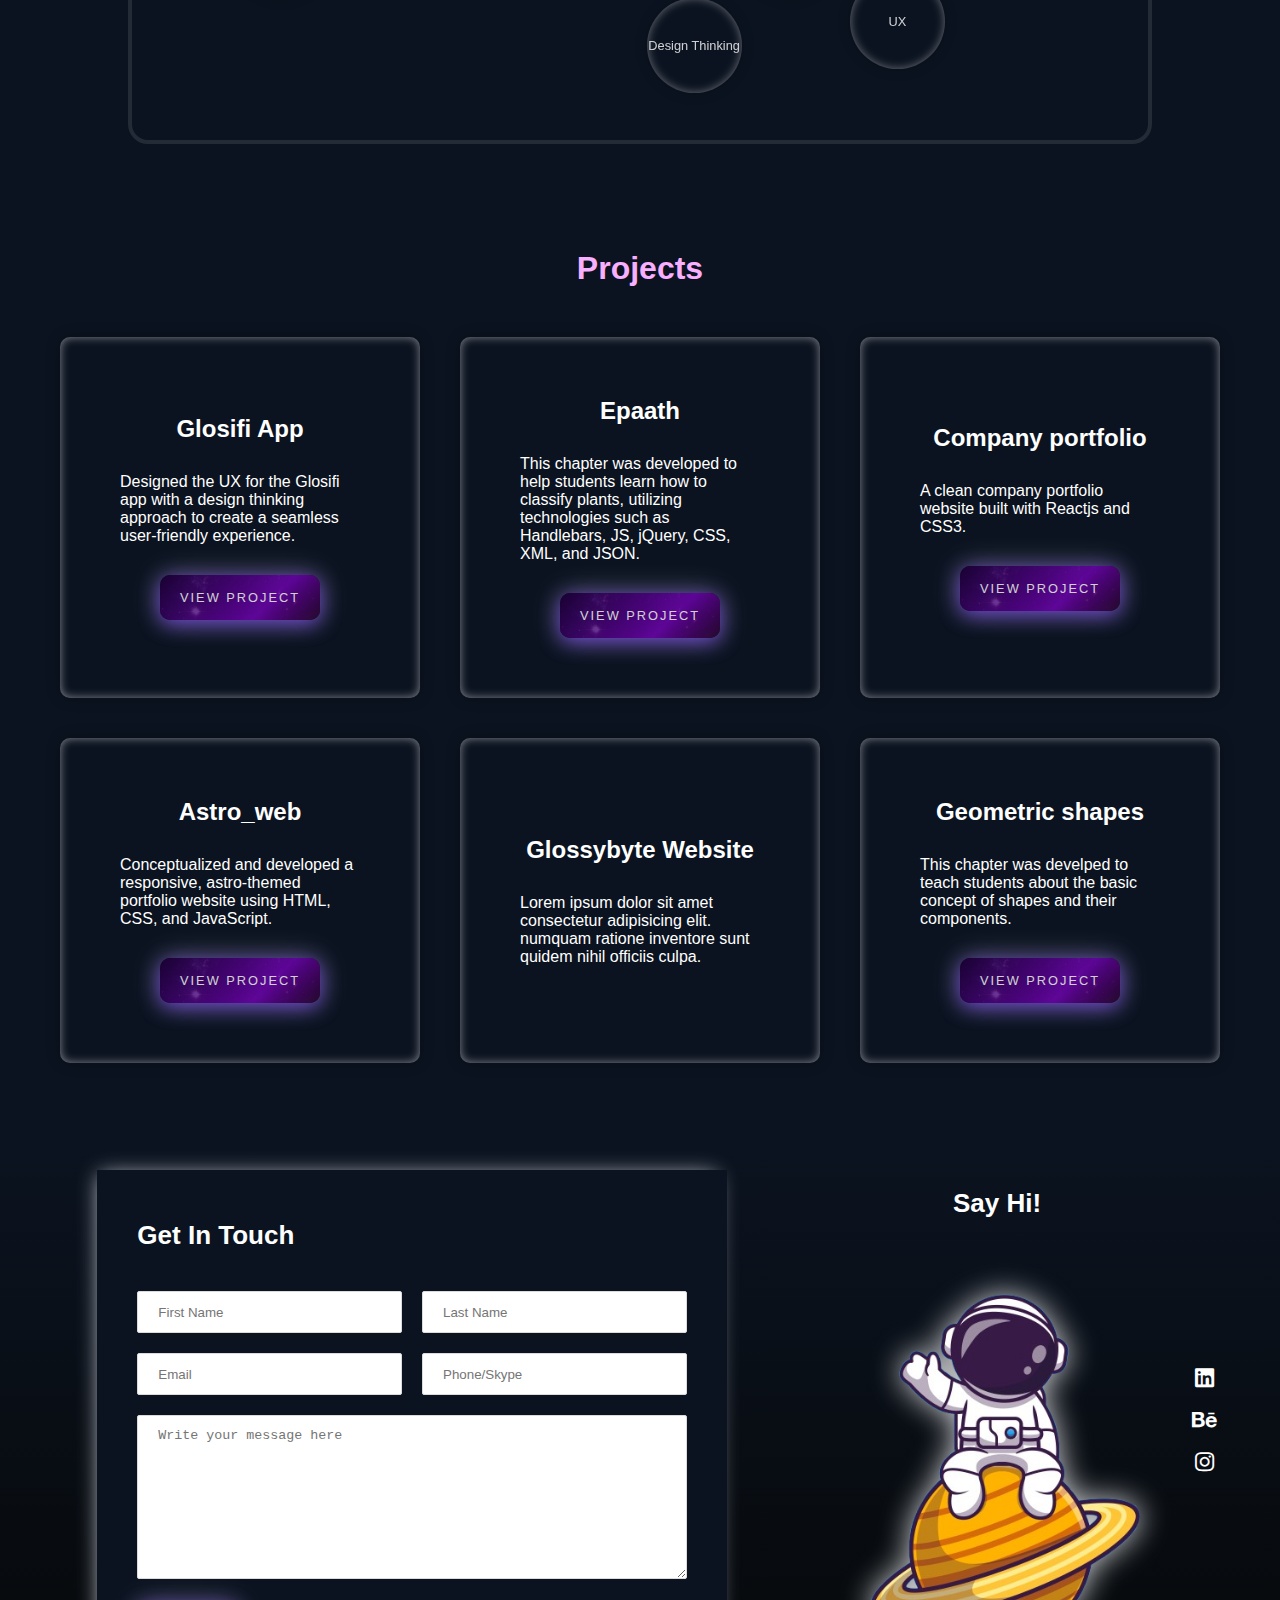
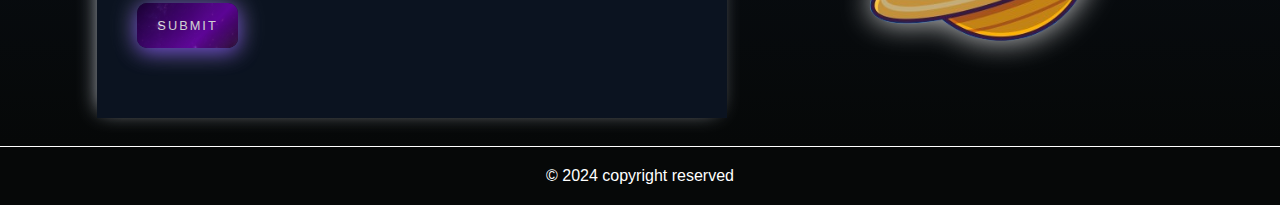
==== commit 7d6a55af: "few changes" ====
--- a/index.html
+++ b/index.html
@@ -44,15 +44,23 @@
               
                 <article class="about_info_text">
                     <h1>About <span>Me</span></h1>
-                    <p>Lorem ipsum dolor, sit amet consectetur adipisicing elit. Harum aliquid eum nemo saepe enim
-                        impedit consequuntur, voluptatibus minima incidunt hic accusantium nulla? Illum minima
-                        praesentium adipisci dicta laboriosam error veritatis.
-                        Adipisci aliquam vitae maxime dignissimos sit, delectus autem nemo aliquid distinctio optio
-                        cumque quae vero exercitationem odio ipsa veniam voluptas veritatis libero eaque molestias.
-                        Quisquam tempora ab dolorem quo expedita!
-                      
-                    </p>
+                    
+                    <p>Namaste,
+
+                     I’m Bimala Gadtaula, a UI/UX designer from Nepal with background in 
+                      computer science and hands-on experience in Frontend development.
+                      </p>
+                        <p> For me, design is more than aesthetics: it’s about creating seamless,
+                          user-friendly experiences that engage users and achieve strategic goals. Whether it’s a website,
+                           app, or web application, I focus on blending creativity with functionality to enhance both user
+                            experience and business success. </p>
+                            <a href="https://mail.google.com/mail/?view=cm&fs=1&to=bimalagadtaula0@gmail.com" target="_blank">
+                              <button type="button" class="space-button">View project</button>
+                          </a>
+                          
+                          
                 </article>
+
                 <img src="./Public/astro.png" alt="error loading page" class="about_img">
             </div>
         </section>
@@ -63,13 +71,18 @@
         <h2 class="header_skills">Skills</h2>
     </header>
     <ul class="skills_ul">
-        <li>HTML5</li>
-        <li>CSS3</li>
-        <li>JavaScript</li>
+        <li>User research</li>
+        <li>Wireframing</li>
+        <li>Prototyping</li>
+        <li>UI Design</li>
+        <li>UX</li>
+        <li>Design Thinking</li>
+        <li>Html</li>
+        <li>CSS</li>
+        <li>JS</li>
         <li>React</li>
-        <li>jQuery</li>
         <li>Tailwind</li>
-        <li>Nextjs</li>
+  
     </ul>
 </section>
 
@@ -79,35 +92,47 @@
         <h2 class="header_projects" >Projects</h2>
     </header>
    <div class="projects_card">
-    <article class="1">
+    <article article class="2">
+        <h3>Glosifi App </h3>
+        <p>Designed the UX for the Glosifi app with a design thinking approach to create a seamless 
+           user-friendly experience.</p>
+        <button type="button" class="space-button">View project</button>
+    </article>
+      <!-- 6th -->
+      <article class="6">
+        <h3>Epaath</h3>
+        <p>This chapter was developed to help students learn how to classify plants, utilizing technologies such as Handlebars, JS, jQuery, CSS, XML, and JSON.</p>
+        <button type="button" class="space-button" onclick="window.open('https://epaath.olenepal.org/start.html?id=matngs01&lang=en&grade=2', '_blank');">
+            View project
+        </button>
+    </article>
+      <article class="1">
         <h3>Company portfolio</h3>
         <p>A clean company portfolio website built with Reactjs and CSS3.</p>
         <button type="button" class="space-button" onclick="window.open('https://merotest.vercel.app/', '_blank');">
           View project
       </button>
     </article>
-    <article article class="2">
-        <h3>Portfolio Website</h3>
-        <p>A responsive personal portfolio website built with Nextjs, Tailwind, CSS and Framer motion.</p>
-        <button type="button" class="space-button">View project</button>
-    </article>
     <article article class="3">
         <h3>Astro_web</h3>
-        <p>Responsive, astro-themed portfolio website built with HTML, CSS, and JavaScript.</p>
-        <button type="button" class="space-button">View project</button>
+        <p>Conceptualized and developed a responsive, astro-themed portfolio website
+           using HTML, CSS, and JavaScript.</p>
+        <button type="button" class="space-button" onclick="window.open('https://astro-portfolio-wheat.vercel.app/', '_blank');">
+          View project
+      </button>
     </article>
     <!-- 4th -->
     <article article class="4">
-        <h3>Demo</h3>
+        <h3>Glossybyte Website</h3>
         <p>Lorem ipsum dolor sit amet consectetur adipisicing elit.
           numquam ratione inventore sunt quidem nihil officiis culpa.</p>
-        <button type="button" class="space-button">View project</button>
+    
     </article>
 
     <!-- 5th -->
     <article article class="5">
-        <h3>Educational website</h3>
-        <p>This was develped to teach students about the basic concept
+        <h3> Geometric shapes</h3>
+        <p>This chapter was develped to teach students about the basic concept
            of shapes and their components.</p>
 
         <button type="button" class="space-button" onclick="window.open('https://epaath.olenepal.org/start.html?id=scilap01&lang=en&grade=1', '_blank');">
@@ -115,14 +140,7 @@
       </button>
     </article>
 
-    <!-- 6th -->
-    <article class="6">
-      <h3>Educational website</h3>
-      <p>This was designed to help students learn how to classify the plants into three types: tree, shrub and herb.</p>
-      <button type="button" class="space-button" onclick="window.open('https://epaath.olenepal.org/start.html?id=matngs01&lang=en&grade=2', '_blank');">
-          View project
-      </button>
-  </article>
+  
   
 
    </div>
@@ -157,10 +175,11 @@
             <img src="./Public/astro.png" alt="Contact Image" style="max-width:100%; height:auto;">
           
           <ul class="get_say_social-icn">
-            <li><a href="#"><i class="fab fa-facebook"></i></a></li> <!-- Facebook brand icon -->
-            <li><a href="#"><i class="fab fa-instagram"></i></a></li> <!-- Instagram brand icon -->
-            <li><a href="#"><i class="fab fa-twitter"></i></a></li> <!-- Twitter brand icon -->
-            <li><a href="#"><i class="fab fa-linkedin"></i></a></li> <!-- LinkedIn brand icon -->
+            <li><a href="https://www.linkedin.com/in/bmalagadtaula/" target="_blank"><i class="fab fa-linkedin"></i></a></li> <!-- LinkedIn brand icon -->
+            <li><a href="https://www.behance.net/bimalagadtaula"  target="_blank"><i class="fab fa-behance"></i></a></li> <!-- Behance brand icon -->
+            <li><a href="https://www.instagram.com/bmalagadtaula/"  target="_blank"><i class="fab fa-instagram"></i></a></li> <!-- Instagram brand icon -->
+
+           
           </ul>
         </div>       
         </div>        
--- a/CSS/style.css
+++ b/CSS/style.css
@@ -170,7 +170,7 @@
 .about_info_text {
     flex-grow: 2;
     color: white;
-    padding: 10%;
+    padding: 6%;
 }
 
 .about_info_text > h1 {
@@ -187,7 +187,7 @@
 .about_img {
     max-width: 100%;
     height: auto;
-    width: 300px;
+    /* width: 300px; */
     margin-left: 20px;
     filter: drop-shadow(0 0 15px rgba(255, 255, 255, 0.8)); /* Creates a soft glow */
 }
@@ -283,12 +283,12 @@
 .skills_ul>li {
     position: absolute;
     border-radius: 50%;
-    height: 80px;
-    width: 80px;
+    height: 95px;
+    width: 95px;
     display: flex;
     align-items: center;
     justify-content: center;
-    font-size: 1rem;
+    font-size: 0.8rem;
     color: #fff;
     border: radial-gradient(circle at 30% 30%, rgba(255, 255, 255, 0.7), rgba(255, 255, 255, 0.2));
     /* Bubble gradient */
@@ -337,7 +337,31 @@
 }
 
 .skills_ul>li:nth-child(7) {
+    bottom: 55%;
+    left: 33%;
+    animation-duration: 15s;
+}
+
+.skills_ul>li:nth-child(8) {
     bottom: 30%;
+    right: 90%;
+    animation-duration: 15s;
+}
+
+.skills_ul>li:nth-child(9) {
+    bottom: 46%;
+    left: 63%;
+    animation-duration: 15s;
+}
+
+.skills_ul>li:nth-child(10) {
+    bottom: 30%;
+    left: 88%;
+    animation-duration: 15s;
+}
+
+.skills_ul>li:nth-child(11) {
+    bottom: 20%;
     left: 10%;
     animation-duration: 15s;
 }
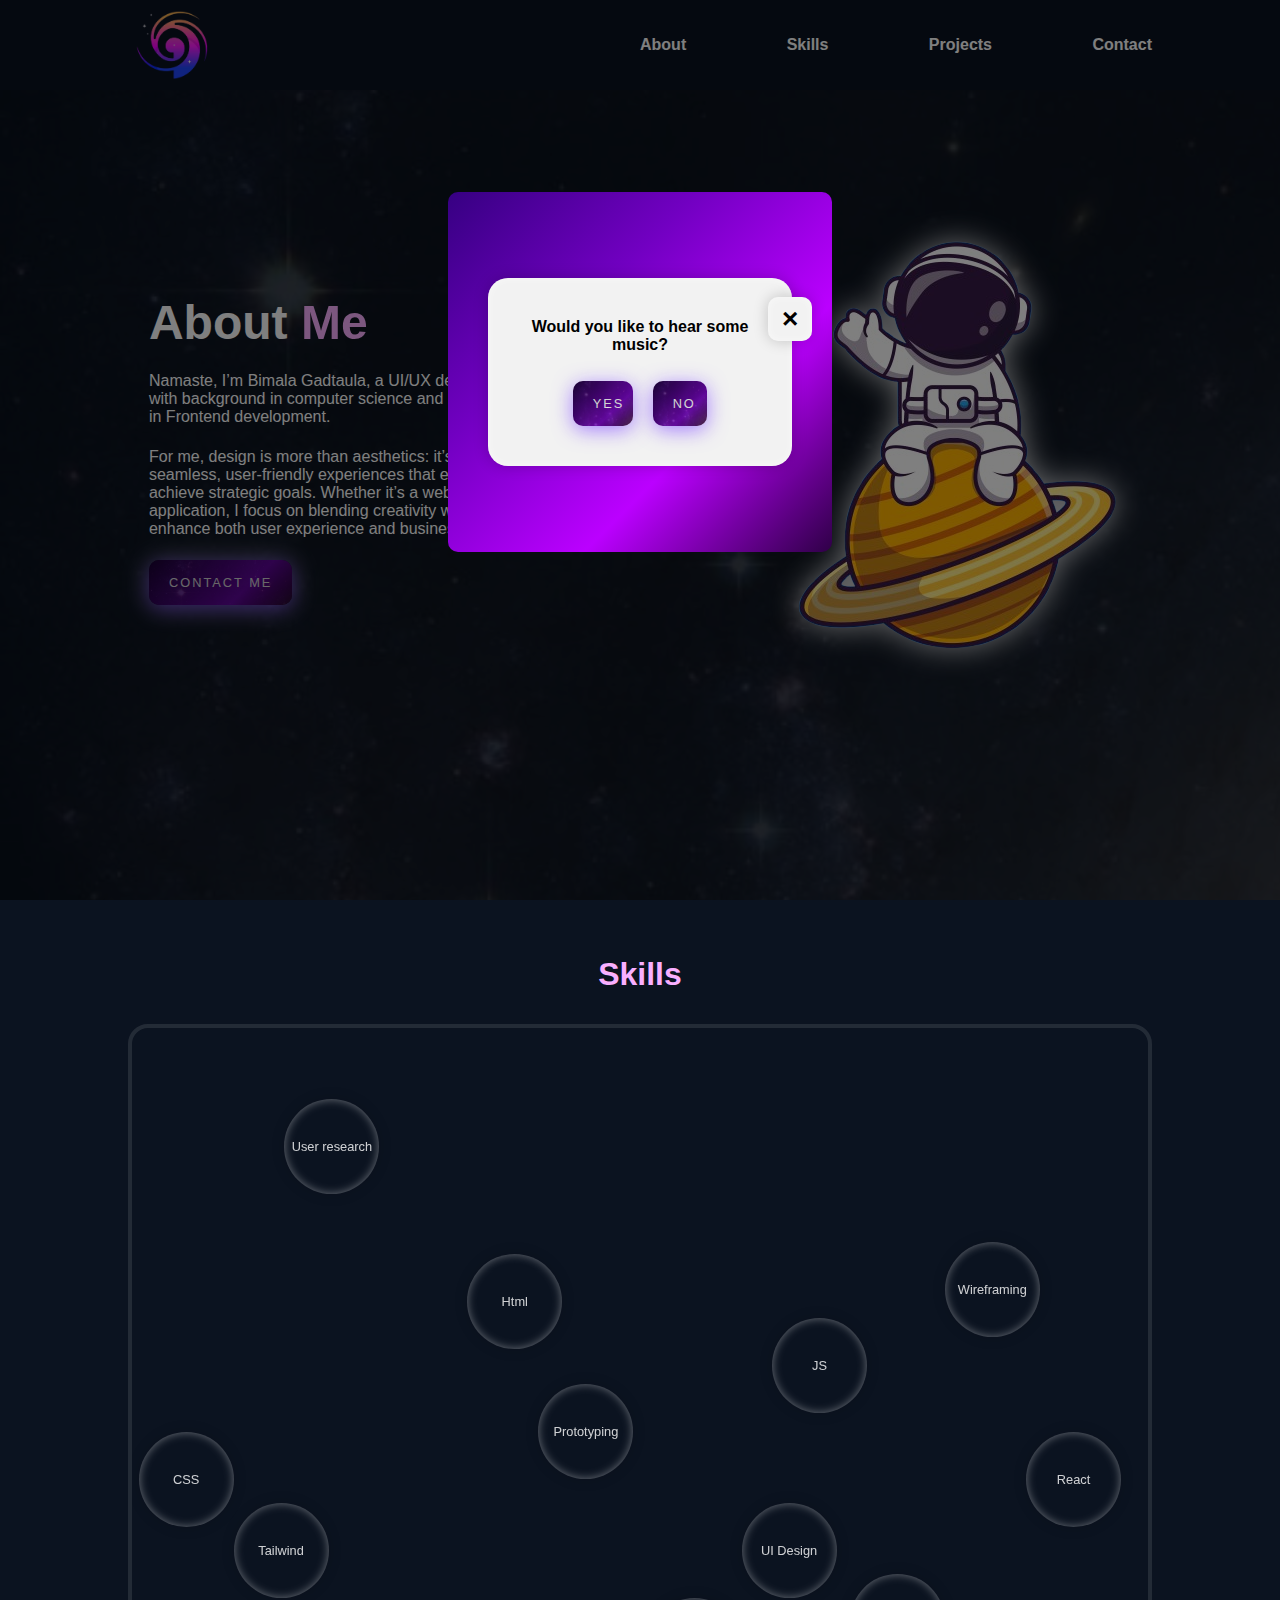
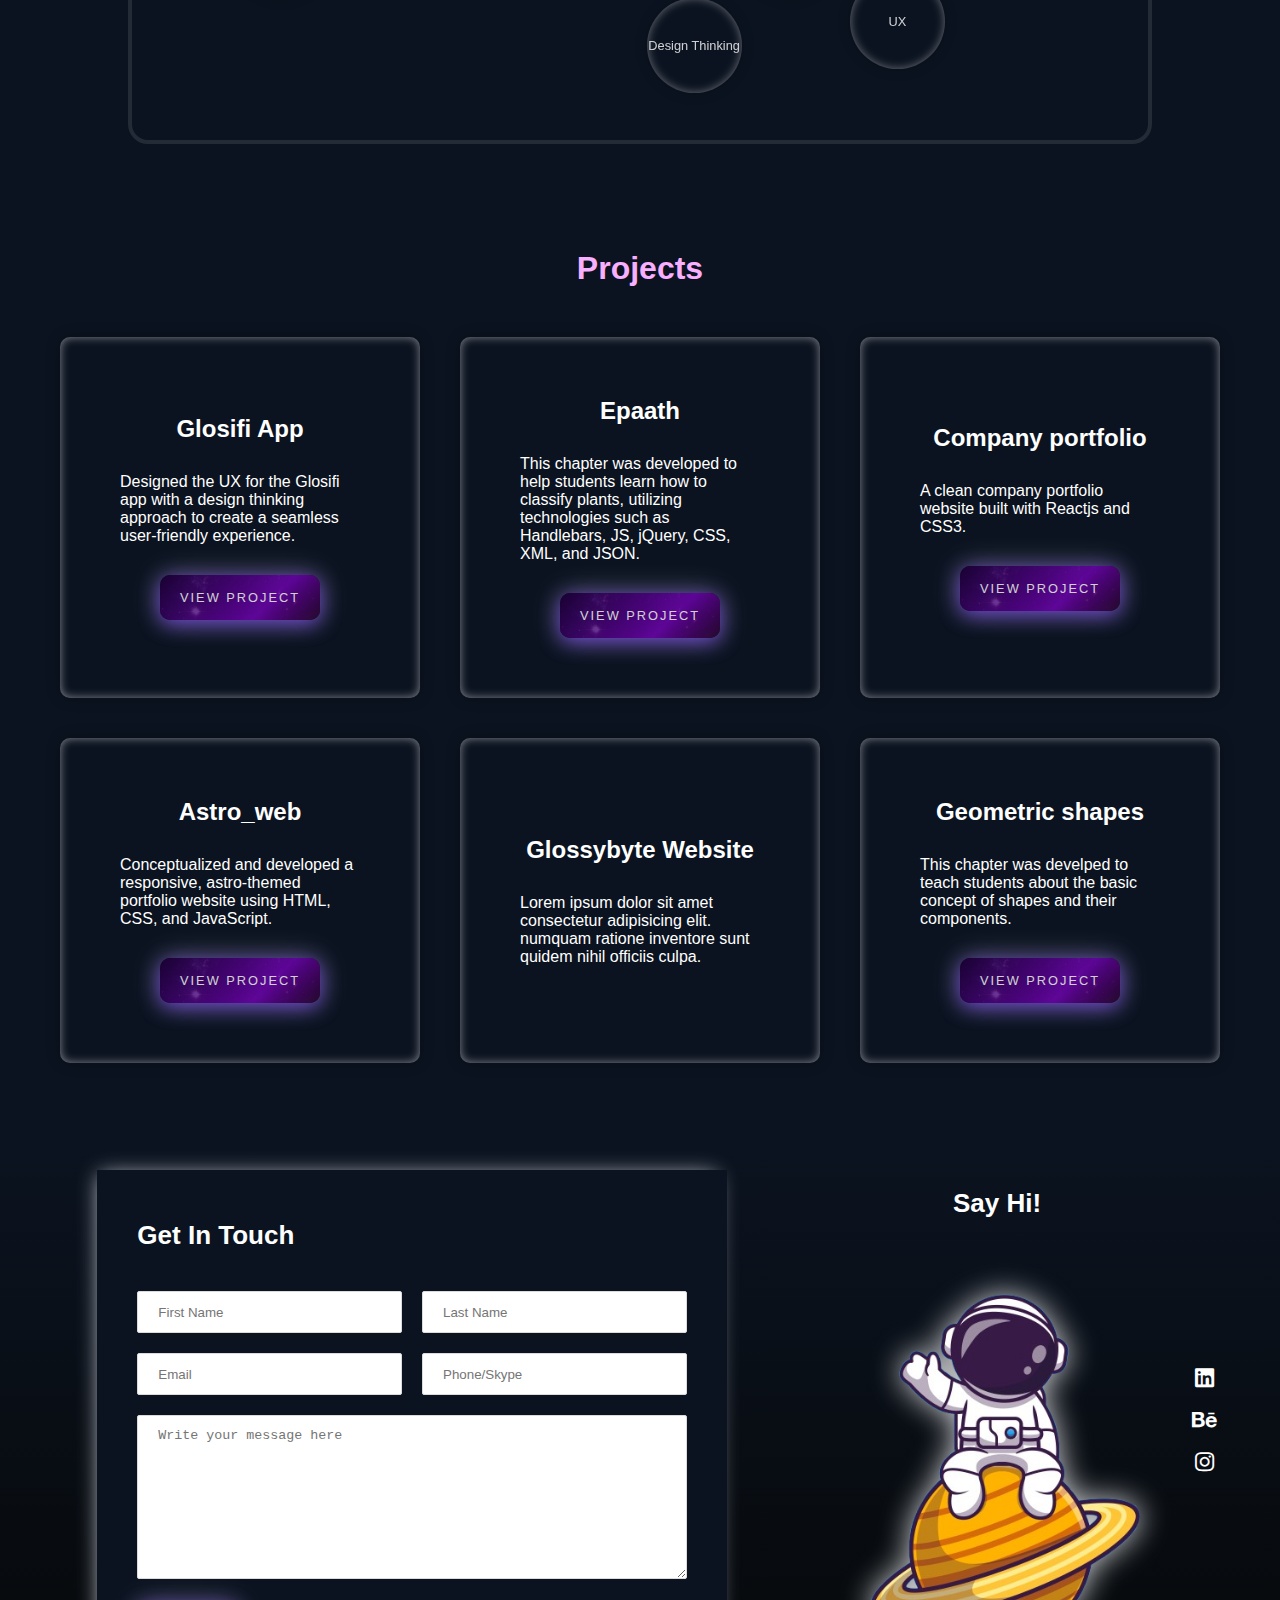
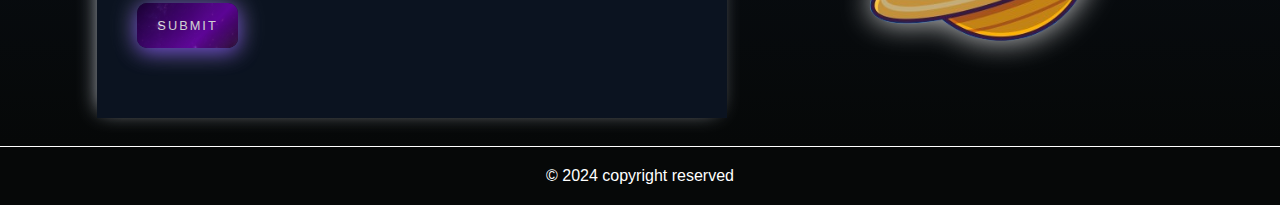
==== commit 001d1448: "changes" ====
--- a/index.html
+++ b/index.html
@@ -13,7 +13,7 @@
 <link rel="stylesheet" href="./CSS/style.css">
     <link rel="stylesheet" href="./CSS/button.css">
     <link rel="stylesheet" href="./CSS/common.css">
-    <title>Portfolio - day1</title>
+    <title>Portfolio-Bimala</title>
 </head>
 
 <body>
@@ -55,7 +55,7 @@
                            app, or web application, I focus on blending creativity with functionality to enhance both user
                             experience and business success. </p>
                             <a href="https://mail.google.com/mail/?view=cm&fs=1&to=bimalagadtaula0@gmail.com" target="_blank">
-                              <button type="button" class="space-button">View project</button>
+                              <button type="button" class="space-button">Contact me</button>
                           </a>
                           
                           
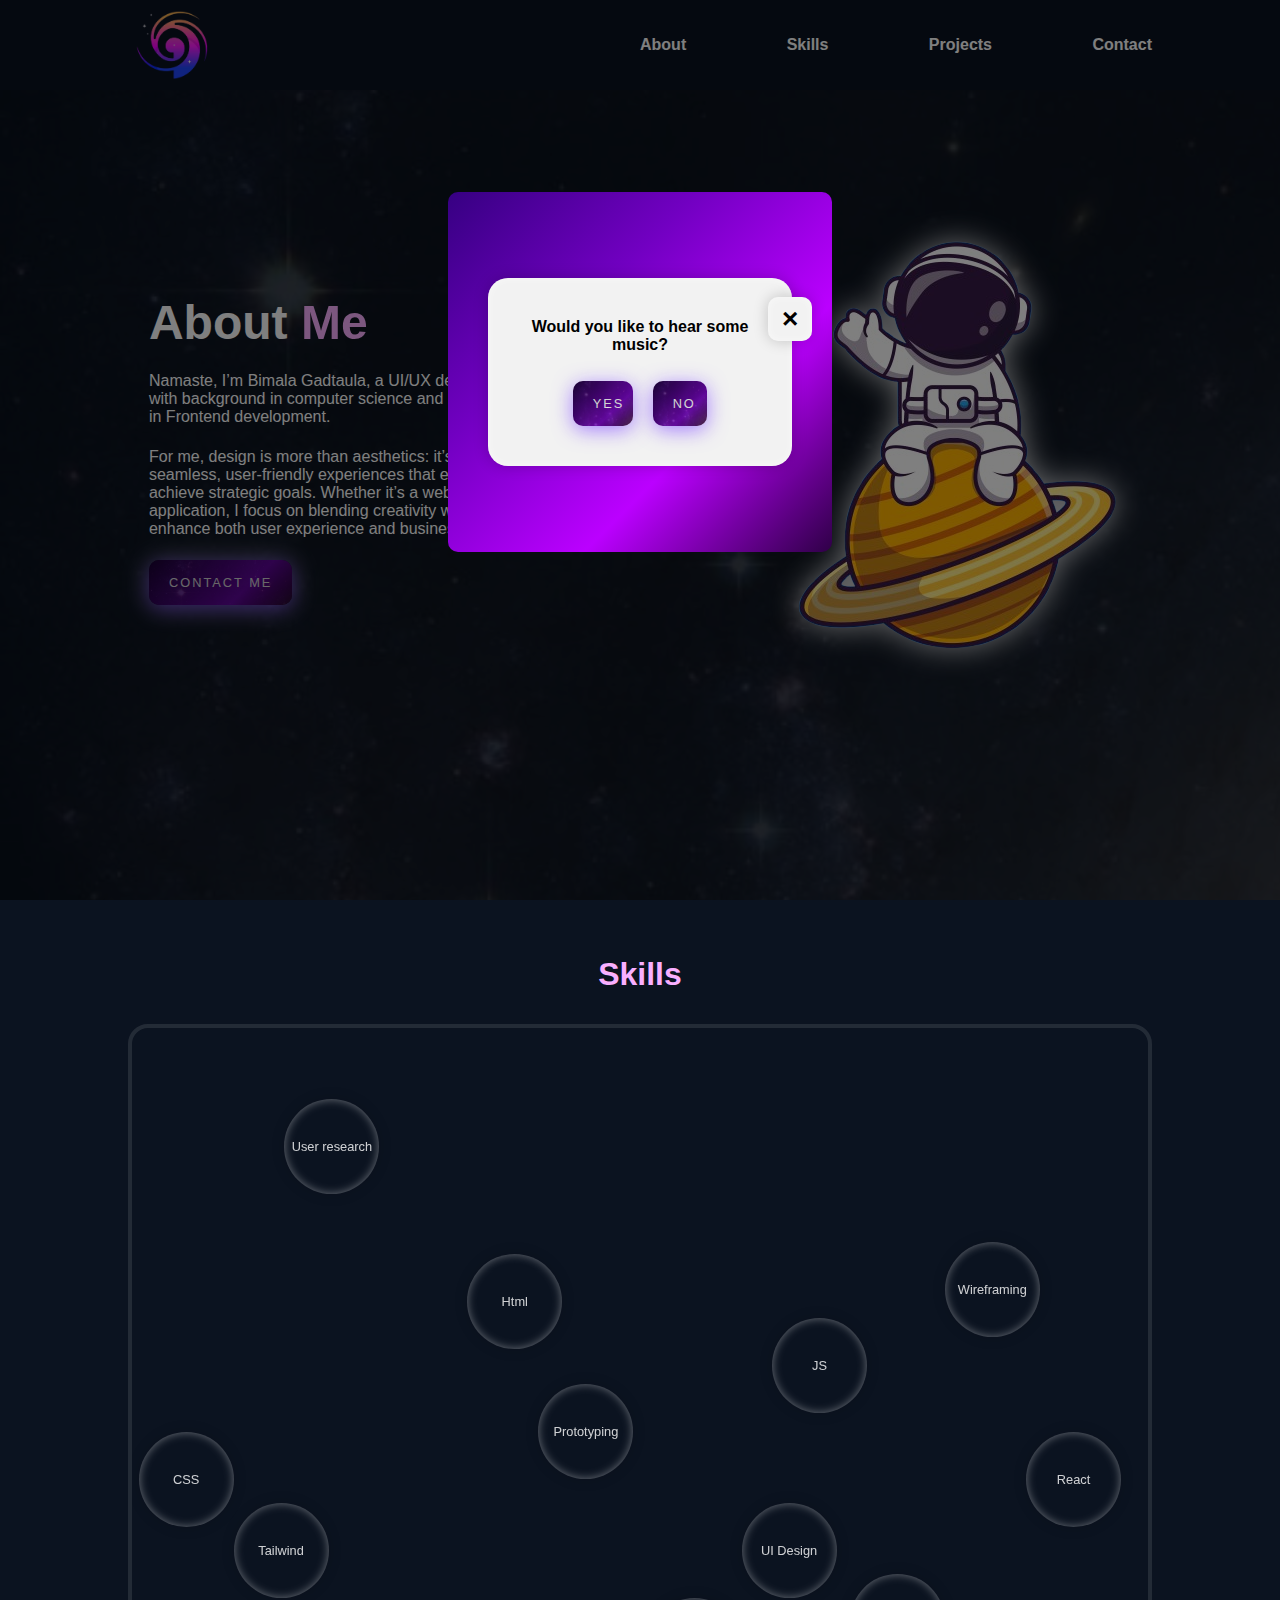
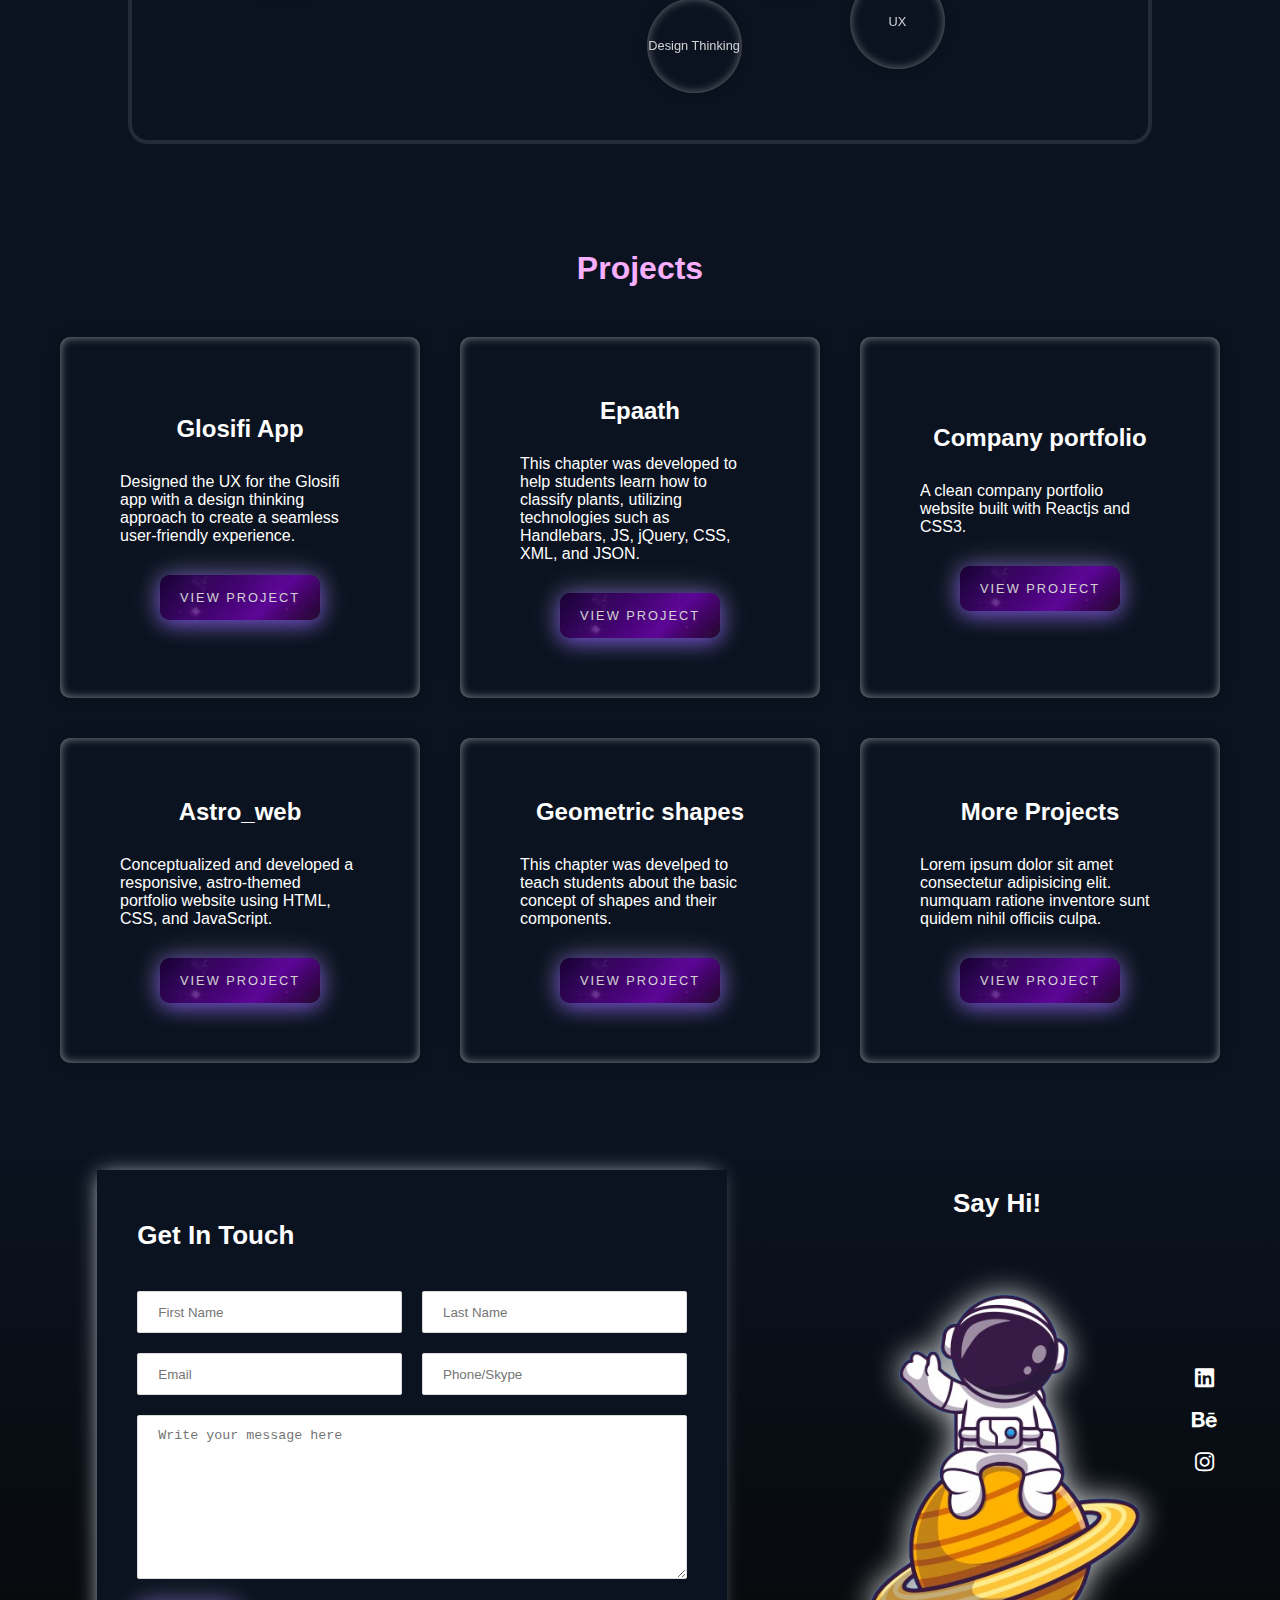
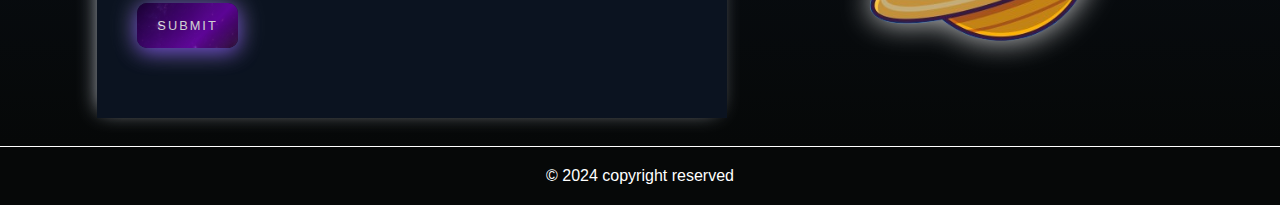
==== commit 40fdddd9: "btn added" ====
--- a/index.html
+++ b/index.html
@@ -98,7 +98,7 @@
            user-friendly experience.</p>
         <button type="button" class="space-button">View project</button>
     </article>
-      <!-- 6th -->
+      <!-- 2nd -->
       <article class="6">
         <h3>Epaath</h3>
         <p>This chapter was developed to help students learn how to classify plants, utilizing technologies such as Handlebars, JS, jQuery, CSS, XML, and JSON.</p>
@@ -121,16 +121,8 @@
           View project
       </button>
     </article>
-    <!-- 4th -->
-    <article article class="4">
-        <h3>Glossybyte Website</h3>
-        <p>Lorem ipsum dolor sit amet consectetur adipisicing elit.
-          numquam ratione inventore sunt quidem nihil officiis culpa.</p>
-    
-    </article>
-
-    <!-- 5th -->
-    <article article class="5">
+      <!-- 4th -->
+      <article article class="5">
         <h3> Geometric shapes</h3>
         <p>This chapter was develped to teach students about the basic concept
            of shapes and their components.</p>
@@ -139,6 +131,17 @@
           View project
       </button>
     </article>
+    <!-- 5th -->
+    <article article class="4">
+        <h3>More Projects</h3>
+        <p>Lorem ipsum dolor sit amet consectetur adipisicing elit.
+          numquam ratione inventore sunt quidem nihil officiis culpa.</p>
+          <button type="button" class="space-button" onclick="window.open('https://github.com/bimalagadtaula/', '_blank');">
+            View project
+        </button>
+    </article>
+
+  
 
   
   
